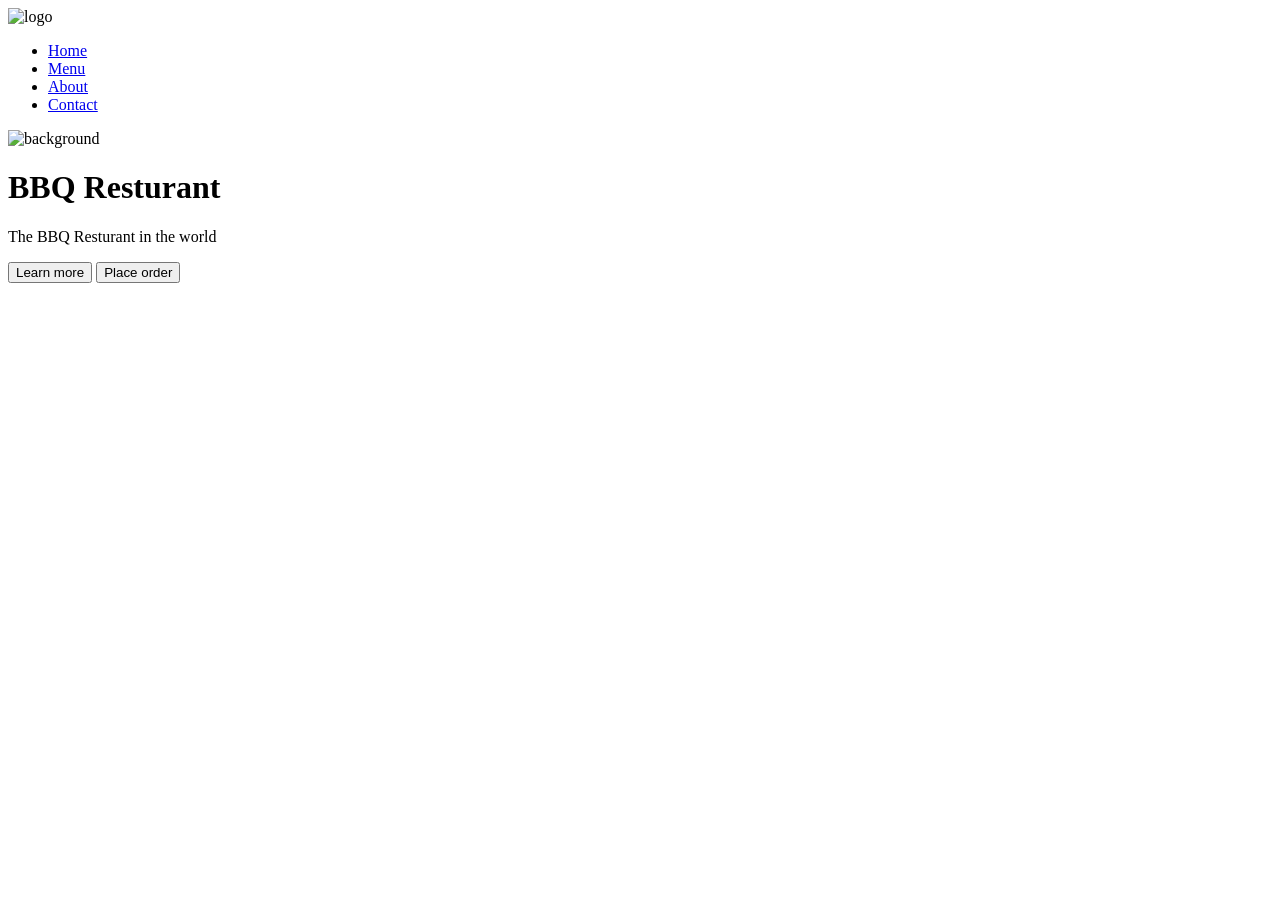
==== home.html @ 575b2d25 "Add files via upload" ====
<!DOCTYPE html>
<html lang="en">
<head>
    <meta charset="UTF-8">
    <meta name="viewport" content="width=device-width, initial-scale=1.0">
    <title>Resturant</title>
    <link rel="stylesheet" href="./css/home.css">
</head>
<body>
    <div id="home">
            <div class="navbar">
                <img src="images/restaurant.png" alt="logo">
                <ul>
                    <li><a href="#">Home</a></li>
                    <li><a href="#">Menu</a></li>
                    <li><a href="#">About</a></li>
                    <li><a href="#">Contact</a></li>
                </ul>
                <div class="clear-fix"></div>
                
            </div>
        
        <div class="home_info">
            <img src="images/restaurant.png" alt="background">
            <h1>BBQ Resturant</h1>
            <p>The BBQ Resturant in the world</p>
            <Button class="btn1">Learn more</Button>
            <button class="btn2">Place order</button>
        </div>
    </div>
</body>
</html>
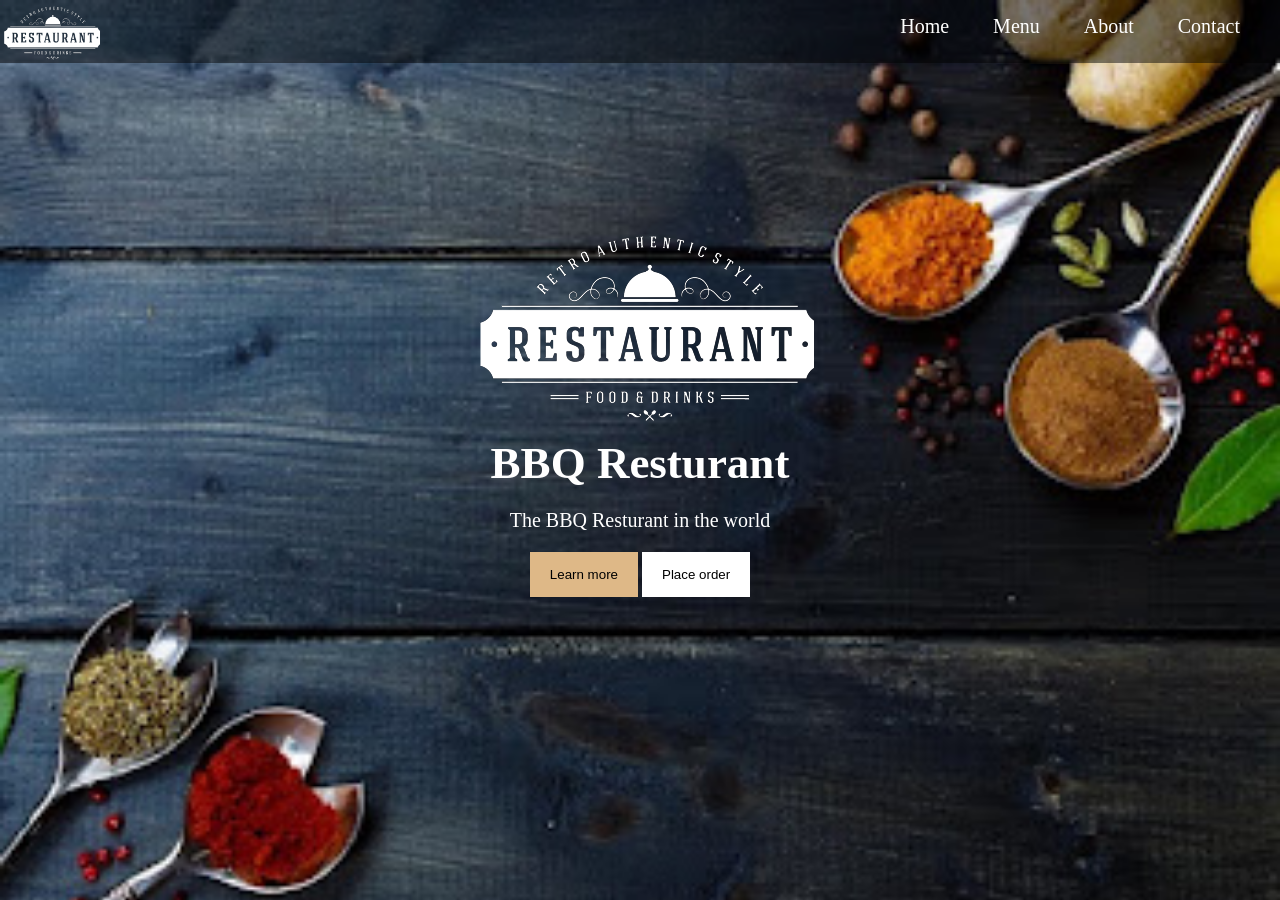
==== commit dc42e5a6: "Add files via upload" ====
--- a/home.html
+++ b/home.html
@@ -4,12 +4,12 @@
     <meta charset="UTF-8">
     <meta name="viewport" content="width=device-width, initial-scale=1.0">
     <title>Resturant</title>
-    <link rel="stylesheet" href="./css/home.css">
+    <link rel="stylesheet" href="home.css">
 </head>
 <body>
     <div id="home">
             <div class="navbar">
-                <img src="images/restaurant.png" alt="logo">
+                <img src="restaurant.png" alt="logo">
                 <ul>
                     <li><a href="#">Home</a></li>
                     <li><a href="#">Menu</a></li>
@@ -21,7 +21,7 @@
             </div>
         
         <div class="home_info">
-            <img src="images/restaurant.png" alt="background">
+            <img src="restaurant.png" alt="background">
             <h1>BBQ Resturant</h1>
             <p>The BBQ Resturant in the world</p>
             <Button class="btn1">Learn more</Button>
--- a/home.css
+++ b/home.css
@@ -0,0 +1,55 @@
+*{
+    padding: 0;
+    margin: 0;
+    border: 0;
+}
+.clear-fix{
+    clear: both;
+}
+#home{
+    background-image: url('/home.jpg');
+    height: 100vh;
+    background-size: 100%;
+}
+#home .navbar{
+    background-color: rgba(0, 0, 0, 0.492);
+}
+#home .navbar img{
+    float: left;
+    width: 100px; 
+}
+#home .navbar ul{
+    float: right;
+    margin-right: 20px;
+    margin-top: 15px;
+}
+#home .navbar ul li{
+    display: inline-block;
+}
+#home .navbar ul li a{
+    text-decoration: none;
+    color: white;
+    padding: 20px;
+    font-size: 20px;
+}
+.home_info{
+    text-align: center;
+    color: white ;
+    padding-top: 150px;
+}
+.home_info h1{
+    font-size: 45px;
+}
+.home_info p{
+    font-size: 20px;
+    margin-top: 20px;
+    margin-bottom: 20px;
+}
+.home_info .btn1{
+    background-color: burlywood;
+    padding :15px 20px ;
+}
+.home_info .btn2{
+    background-color: white;
+    padding :15px 20px ;
+}
